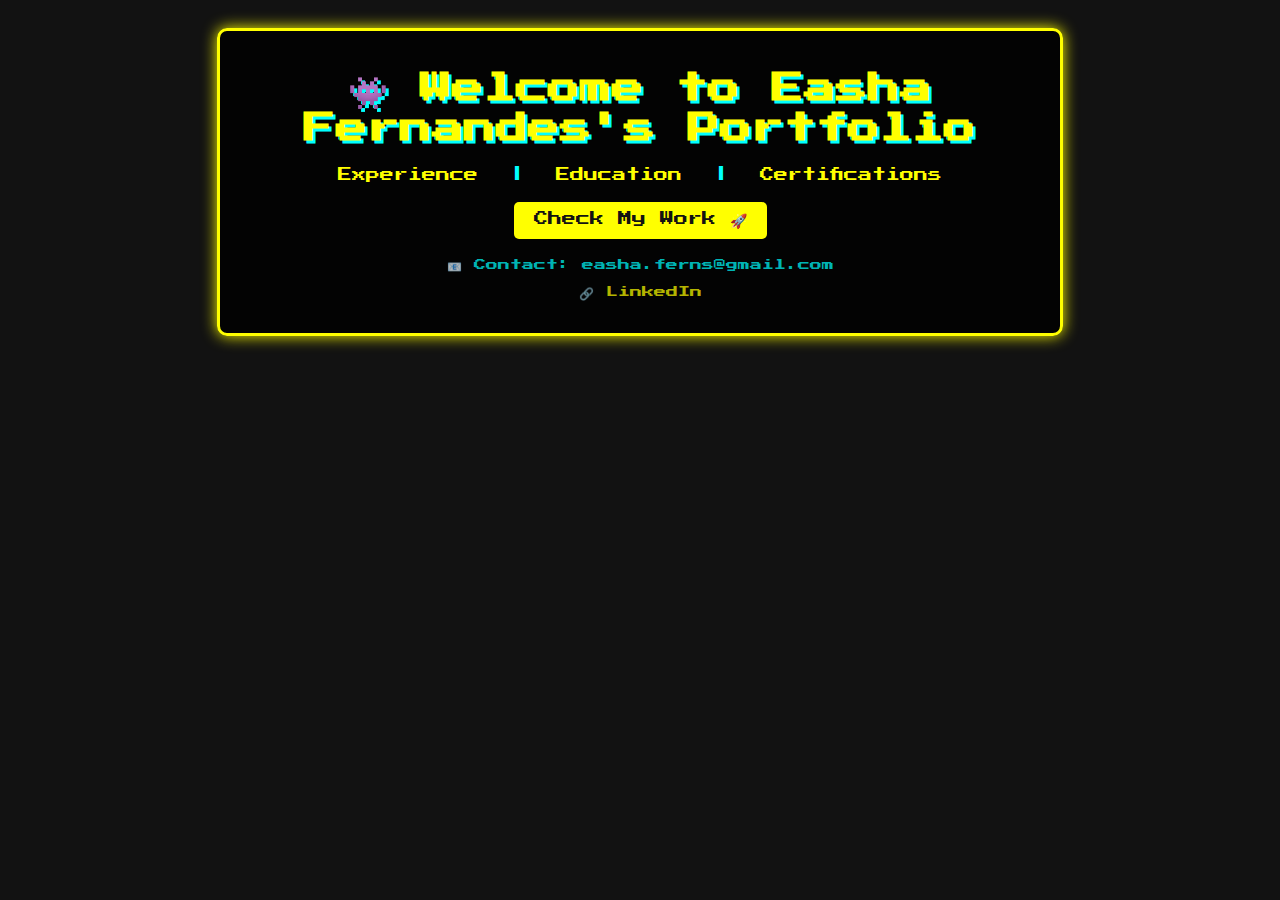
==== index.html @ 199de622 "Checking Python Code" ====
<!DOCTYPE html>
<html lang="en">
<head>
    <meta charset="UTF-8">
    <meta name="viewport" content="width=device-width, initial-scale=1.0">
    <title>Easha Fernandes - Portfolio</title>
    <link rel="stylesheet" href="static/styles.css">
</head>
<body>
    <div class="container">
        <h1>👾 Welcome to Easha Fernandes's Portfolio</h1>
        <p></p>

        <div class="navbar">
            <a href="portfolio/experience.html">Experience</a> |
            <a href="portfolio/education.html">Education</a> |
            <a href="portfolio/certifications.html">Certifications</a>
        </div>

        <p><a class="button" href="https://github.com/eashafernandes/">Check My Work 🚀</a></p>

        <div class="footer">
            <p>📧 Contact: easha.ferns@gmail.com</p>
            <p>🔗 <a href="www.linkedin.com/in/easha-fernandes" target="_blank">LinkedIn</a></p>
        </div>
    </div>
</body>
</html>
---- static/styles.css ----
@import url('https://fonts.googleapis.com/css2?family=Press+Start+2P&display=swap');

:root {
    --bg-color: #121212;
    --text-color: #0ff; /* Neon Cyan */
    --highlight-color: #ff0; /* Neon Yellow */
    --font: 'Press Start 2P', cursive;
}

body {
    background-color: var(--bg-color);
    color: var(--text-color);
    font-family: var(--font);
    text-align: center;
    padding: 20px;
}

.container {
    max-width: 800px;
    margin: auto;
    border: 3px solid var(--highlight-color);
    padding: 20px;
    border-radius: 10px;
    background: rgba(0, 0, 0, 0.8);
    box-shadow: 0px 0px 15px var(--highlight-color);
}

h1, h2 {
    color: var(--highlight-color);
    text-shadow: 3px 3px 0px var(--text-color);
}

a {
    color: var(--highlight-color);
    text-decoration: none;
}

a:hover {
    text-decoration: underline;
    color: var(--text-color);
}

.button {
    display: inline-block;
    background: var(--highlight-color);
    color: var(--bg-color);
    padding: 10px 20px;
    border-radius: 5px;
    font-size: 14px;
    transition: 0.3s;
}

.button:hover {
    background: var(--text-color);
    color: var(--bg-color);
}

.navbar {
    margin-bottom: 20px;
}

.navbar a {
    margin: 0 15px;
    font-size: 14px;
}

.footer {
    margin-top: 20px;
    font-size: 12px;
    opacity: 0.7;
}
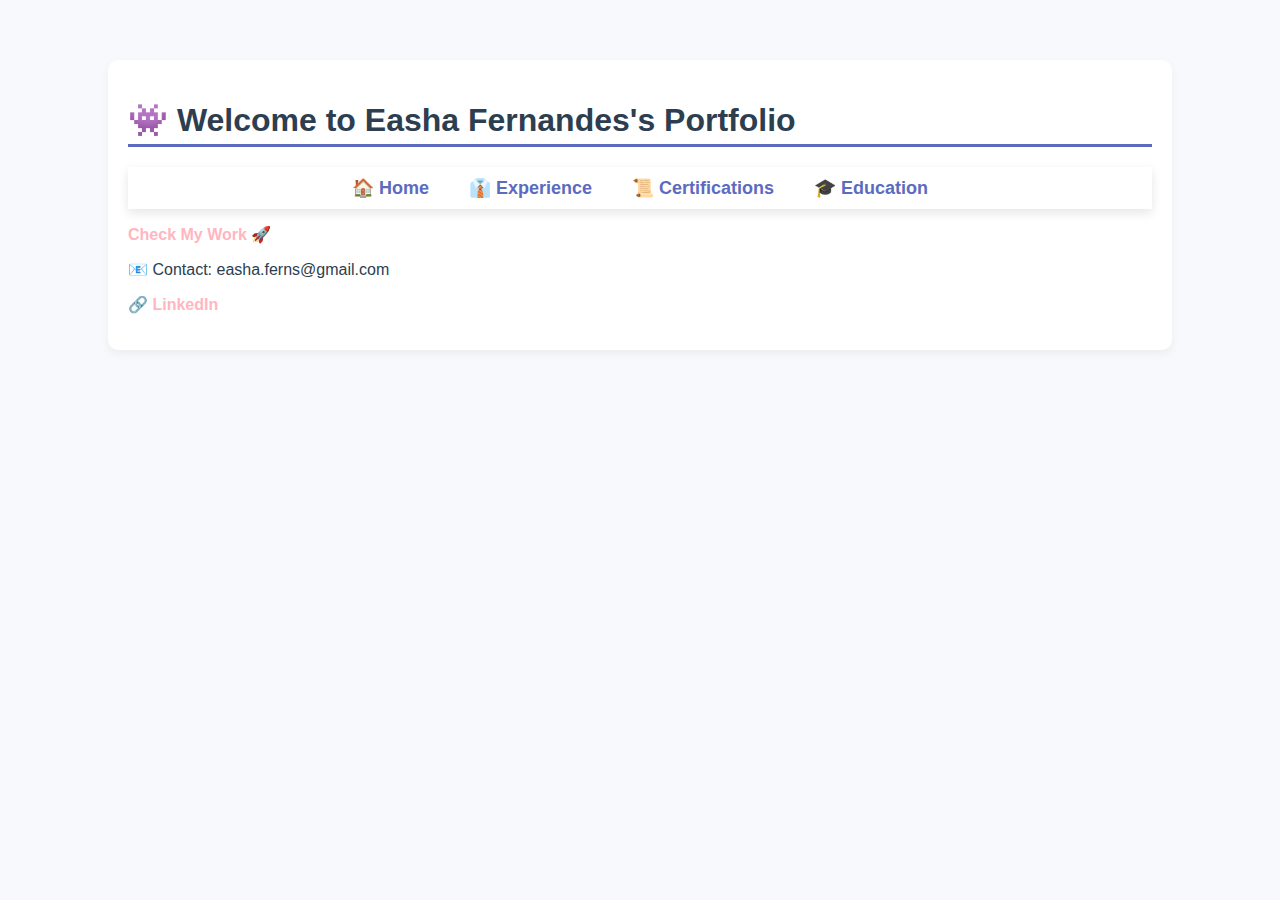
==== commit 8a23f155: "adding navbar" ====
--- a/index.html
+++ b/index.html
@@ -12,10 +12,13 @@
         <p></p>
 
         <div class="navbar">
-            <a href="portfolio/experience.html">Experience</a> |
-            <a href="portfolio/education.html">Education</a> |
-            <a href="portfolio/certifications.html">Certifications</a>
-        </div>
+            <ul>
+                <li><a href="index.html">🏠 Home</a></li>
+                <li><a href="portfolio/experience.html">👔 Experience</a></li>
+                <li><a href="portfolio/certifications.html">📜 Certifications</a></li>
+                <li><a href="portfolio/education.html">🎓 Education</a></li>
+            </ul>
+        </div>        
 
         <p><a class="button" href="https://github.com/eashafernandes/">Check My Work 🚀</a></p>
 
--- a/static/styles.css
+++ b/static/styles.css
@@ -1,71 +1,83 @@
-@import url('https://fonts.googleapis.com/css2?family=Press+Start+2P&display=swap');
-
-:root {
-    --bg-color: #121212;
-    --text-color: #0ff; /* Neon Cyan */
-    --highlight-color: #ff0; /* Neon Yellow */
-    --font: 'Press Start 2P', cursive;
+/* General Styles */
+body {
+    font-family: 'Poppins', sans-serif;
+    background-color: #F7F9FC;
+    color: #34495E;
+    margin: 0;
+    padding: 0;
 }
 
-body {
-    background-color: var(--bg-color);
-    color: var(--text-color);
-    font-family: var(--font);
-    text-align: center;
-    padding: 20px;
+/* Navbar */
+.navbar {
+    background-color: white;
+    box-shadow: 0px 4px 10px rgba(0, 0, 0, 0.1);
+    padding: 10px 0;
+    position: sticky;
+    top: 0;
+    width: 100%;
+    z-index: 100;
 }
 
-.container {
-    max-width: 800px;
-    margin: auto;
-    border: 3px solid var(--highlight-color);
-    padding: 20px;
-    border-radius: 10px;
-    background: rgba(0, 0, 0, 0.8);
-    box-shadow: 0px 0px 15px var(--highlight-color);
+.navbar ul {
+    list-style: none;
+    display: flex;
+    justify-content: center;
+    padding: 0;
+    margin: 0;
 }
 
-h1, h2 {
-    color: var(--highlight-color);
-    text-shadow: 3px 3px 0px var(--text-color);
+.navbar ul li {
+    margin: 0 20px;
 }
 
+.navbar ul li a {
+    text-decoration: none;
+    color: #5C6BC0;
+    font-size: 18px;
+    font-weight: 600;
+    transition: 0.3s;
+}
+
+.navbar ul li a:hover {
+    color: #E57373;
+}
+
+/* Container */
+.container {
+    width: 80%;
+    margin: 60px auto; /* Increased margin to adjust for navbar */
+    padding: 20px;
+    background: white;
+    box-shadow: 0px 4px 10px rgba(0, 0, 0, 0.05);
+    border-radius: 10px;
+}
+
+/* Headings */
+h1 {
+    color: #2C3E50;
+    border-bottom: 3px solid #5C6BC0;
+    padding-bottom: 5px;
+    margin-bottom: 20px;
+}
+
+h2 {
+    color: #5C6BC0;
+    margin-top: 20px;
+}
+
+/* Fix for Hidden Text */
+h3, h4, p {
+    color: #2C3E50;
+}
+
+/* Links */
 a {
-    color: var(--highlight-color);
     text-decoration: none;
+    color: #FFB6C1;
+    font-weight: bold;
+    transition: 0.3s;
 }
 
 a:hover {
-    text-decoration: underline;
-    color: var(--text-color);
+    color: #E57373;
 }
-
-.button {
-    display: inline-block;
-    background: var(--highlight-color);
-    color: var(--bg-color);
-    padding: 10px 20px;
-    border-radius: 5px;
-    font-size: 14px;
-    transition: 0.3s;
-}
-
-.button:hover {
-    background: var(--text-color);
-    color: var(--bg-color);
-}
-
-.navbar {
-    margin-bottom: 20px;
-}
-
-.navbar a {
-    margin: 0 15px;
-    font-size: 14px;
-}
-
-.footer {
-    margin-top: 20px;
-    font-size: 12px;
-    opacity: 0.7;
-}
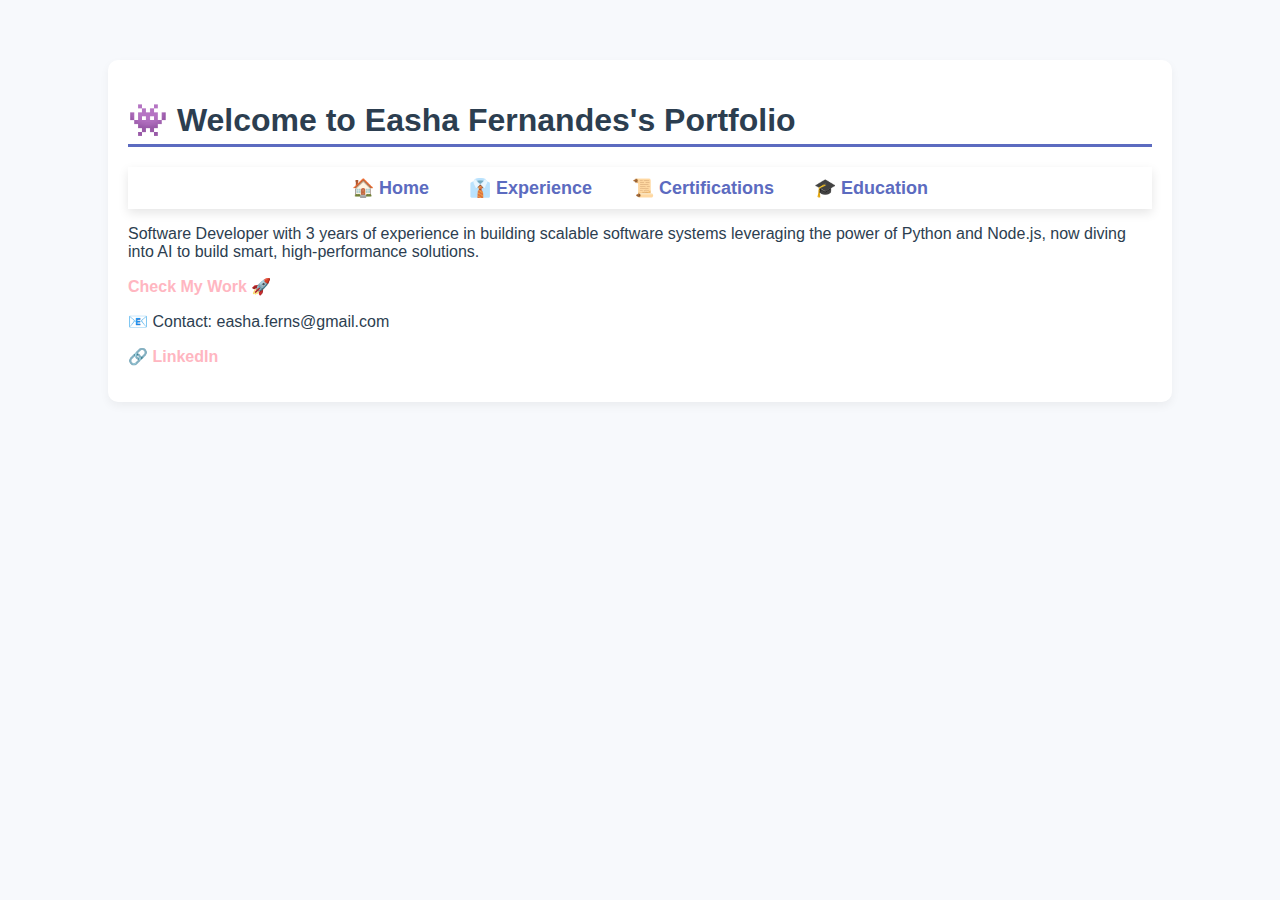
==== commit 445d3b69: "Fixed keys" ====
--- a/index.html
+++ b/index.html
@@ -9,7 +9,6 @@
 <body>
     <div class="container">
         <h1>👾 Welcome to Easha Fernandes's Portfolio</h1>
-        <p></p>
 
         <div class="navbar">
             <ul>
@@ -18,13 +17,17 @@
                 <li><a href="portfolio/certifications.html">📜 Certifications</a></li>
                 <li><a href="portfolio/education.html">🎓 Education</a></li>
             </ul>
-        </div>        
+        </div>     
+        
+        <p>Software Developer with 3 years of experience in building scalable software systems leveraging the power of Python and Node.js,
+now diving into AI to build smart, high-performance solutions.
+</p>
 
         <p><a class="button" href="https://github.com/eashafernandes/">Check My Work 🚀</a></p>
 
         <div class="footer">
             <p>📧 Contact: easha.ferns@gmail.com</p>
-            <p>🔗 <a href="www.linkedin.com/in/easha-fernandes" target="_blank">LinkedIn</a></p>
+            <p>🔗 <a href="www.linkedin.com/in/easha-fernandes">LinkedIn</a></p>
         </div>
     </div>
 </body>
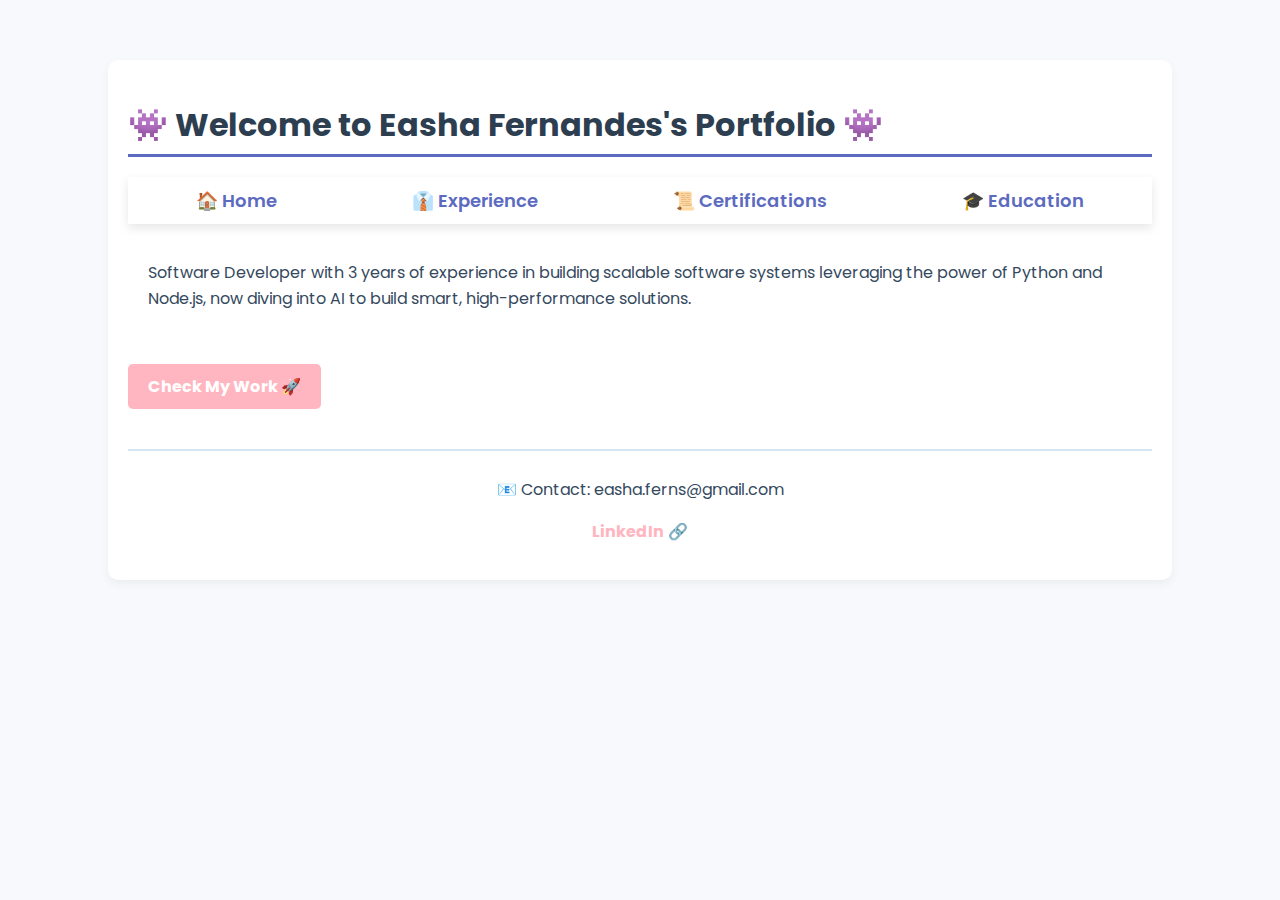
==== commit f7b8ca0c: "updated class for grid and cards + updated data" ====
--- a/index.html
+++ b/index.html
@@ -8,7 +8,7 @@
 </head>
 <body>
     <div class="container">
-        <h1>👾 Welcome to Easha Fernandes's Portfolio</h1>
+        <h1>👾 Welcome to Easha Fernandes's Portfolio 👾</h1>
 
         <div class="navbar">
             <ul>
@@ -19,15 +19,17 @@
             </ul>
         </div>     
         
-        <p>Software Developer with 3 years of experience in building scalable software systems leveraging the power of Python and Node.js,
+        <div class = 'grid'>
+            <p>Software Developer with 3 years of experience in building scalable software systems leveraging the power of Python and Node.js,
 now diving into AI to build smart, high-performance solutions.
 </p>
+        </div>
 
         <p><a class="button" href="https://github.com/eashafernandes/">Check My Work 🚀</a></p>
 
         <div class="footer">
             <p>📧 Contact: easha.ferns@gmail.com</p>
-            <p>🔗 <a href="www.linkedin.com/in/easha-fernandes">LinkedIn</a></p>
+            <p><a href="https://www.linkedin.com/in/easha-fernandes">LinkedIn</a> 🔗</p>
         </div>
     </div>
 </body>
--- a/static/styles.css
+++ b/static/styles.css
@@ -1,83 +1,175 @@
-/* General Styles */
+/* Import Google Fonts */
+@import url('https://fonts.googleapis.com/css2?family=Poppins:wght@400;600&display=swap');
+
+/* ========================
+   Global & Base Styles
+======================== */
 body {
-    font-family: 'Poppins', sans-serif;
-    background-color: #F7F9FC;
-    color: #34495E;
-    margin: 0;
-    padding: 0;
+  font-family: 'Poppins', sans-serif;
+  background-color: #F7F9FC; /* Light pastel blue-gray */
+  color: #34495E;          /* Dark blue-gray for body text */
+  margin: 0;
+  padding: 0;
 }
 
-/* Navbar */
+/* ========================
+   Navbar Styles
+======================== */
 .navbar {
-    background-color: white;
-    box-shadow: 0px 4px 10px rgba(0, 0, 0, 0.1);
-    padding: 10px 0;
-    position: sticky;
-    top: 0;
-    width: 100%;
-    z-index: 100;
+  background-color: white;
+  box-shadow: 0px 4px 10px rgba(0, 0, 0, 0.1);
+  position: sticky;
+  top: 0;
+  width: 100%;
+  z-index: 100;
+}
+
+.nav-container {
+  width: 80%;
+  margin: auto;
 }
 
 .navbar ul {
-    list-style: none;
-    display: flex;
-    justify-content: center;
-    padding: 0;
-    margin: 0;
+  list-style: none;
+  display: flex;
+  justify-content: space-around;
+  align-items: center;
+  padding: 10px 0;
+  margin: 0;
 }
 
 .navbar ul li {
-    margin: 0 20px;
+  margin: 0 10px;
 }
 
 .navbar ul li a {
-    text-decoration: none;
-    color: #5C6BC0;
-    font-size: 18px;
-    font-weight: 600;
-    transition: 0.3s;
+  text-decoration: none;
+  color: #5C6BC0;  /* Soft pastel blue */
+  font-size: 18px;
+  font-weight: 600;
+  transition: 0.3s;
 }
 
 .navbar ul li a:hover {
-    color: #E57373;
+  color: #E57373;  /* Warm accent on hover */
 }
 
-/* Container */
-.container {
-    width: 80%;
-    margin: 60px auto; /* Increased margin to adjust for navbar */
-    padding: 20px;
-    background: white;
-    box-shadow: 0px 4px 10px rgba(0, 0, 0, 0.05);
-    border-radius: 10px;
+/* Responsive Navbar */
+@media (max-width: 768px) {
+  .navbar ul {
+    flex-direction: column;
+  }
 }
 
-/* Headings */
+/* ========================
+   Container & Content Styles
+======================== */
+.container {
+  width: 80%;
+  margin: 60px auto; /* Added top margin to avoid overlap with navbar */
+  padding: 20px;
+  background: white;
+  box-shadow: 0px 4px 10px rgba(0, 0, 0, 0.05);
+  border-radius: 10px;
+}
+
 h1 {
-    color: #2C3E50;
-    border-bottom: 3px solid #5C6BC0;
-    padding-bottom: 5px;
-    margin-bottom: 20px;
+  color: #2C3E50;  /* Deep modern blue-gray */
+  border-bottom: 3px solid #5C6BC0;
+  padding-bottom: 5px;
+  margin-bottom: 20px;
 }
 
 h2 {
-    color: #5C6BC0;
-    margin-top: 20px;
+  color: #5C6BC0;
+  margin-top: 20px;
 }
 
-/* Fix for Hidden Text */
-h3, h4, p {
-    color: #2C3E50;
+p {
+  font-size: 16px;
+  line-height: 1.6;
+  color: #34495E;
 }
 
-/* Links */
 a {
-    text-decoration: none;
-    color: #FFB6C1;
-    font-weight: bold;
-    transition: 0.3s;
+  text-decoration: none;
+  color: #FFB6C1;  /* Pastel pink */
+  font-weight: bold;
+  transition: 0.3s;
 }
 
 a:hover {
-    color: #E57373;
+  color: #E57373;
 }
+
+/* ========================
+   Card Grid & Card Styles
+======================== */
+/* Grid container for cards */
+.grid {
+  display: grid;
+  grid-template-columns: repeat(auto-fit, minmax(250px, 1fr));
+  gap: 20px;
+  padding: 20px;
+}
+
+/* Individual Card Style */
+.card {
+  background-color: white;
+  border: 1px solid #D4E6F1;  /* Light pastel border */
+  border-radius: 10px;
+  padding: 20px;
+  box-shadow: 0 4px 6px rgba(0, 0, 0, 0.1);
+  transition: transform 0.3s ease, box-shadow 0.3s ease;
+}
+
+.card:hover {
+  transform: translateY(-5px);
+  box-shadow: 0 6px 12px rgba(0, 0, 0, 0.15);
+}
+
+/* ========================
+   Form Styles (Contact Page)
+======================== */
+form label {
+  display: block;
+  margin-bottom: 5px;
+  font-weight: 600;
+}
+
+form input,
+form textarea {
+  width: 100%;
+  padding: 10px;
+  margin-bottom: 15px;
+  border: 1px solid #D4E6F1;
+  border-radius: 5px;
+  font-size: 16px;
+}
+
+.button {
+  display: inline-block;
+  background: #FFB6C1;
+  color: white;
+  padding: 10px 20px;
+  border: none;
+  border-radius: 5px;
+  cursor: pointer;
+  font-size: 16px;
+  transition: 0.3s;
+}
+
+.button:hover {
+  background: #E57373;
+}
+
+/* ========================
+   Footer Styles
+======================== */
+.footer {
+  text-align: center;
+  margin-top: 40px;
+  padding-top: 10px;
+  border-top: 2px solid #D4E6F1;
+  font-size: 14px;
+}
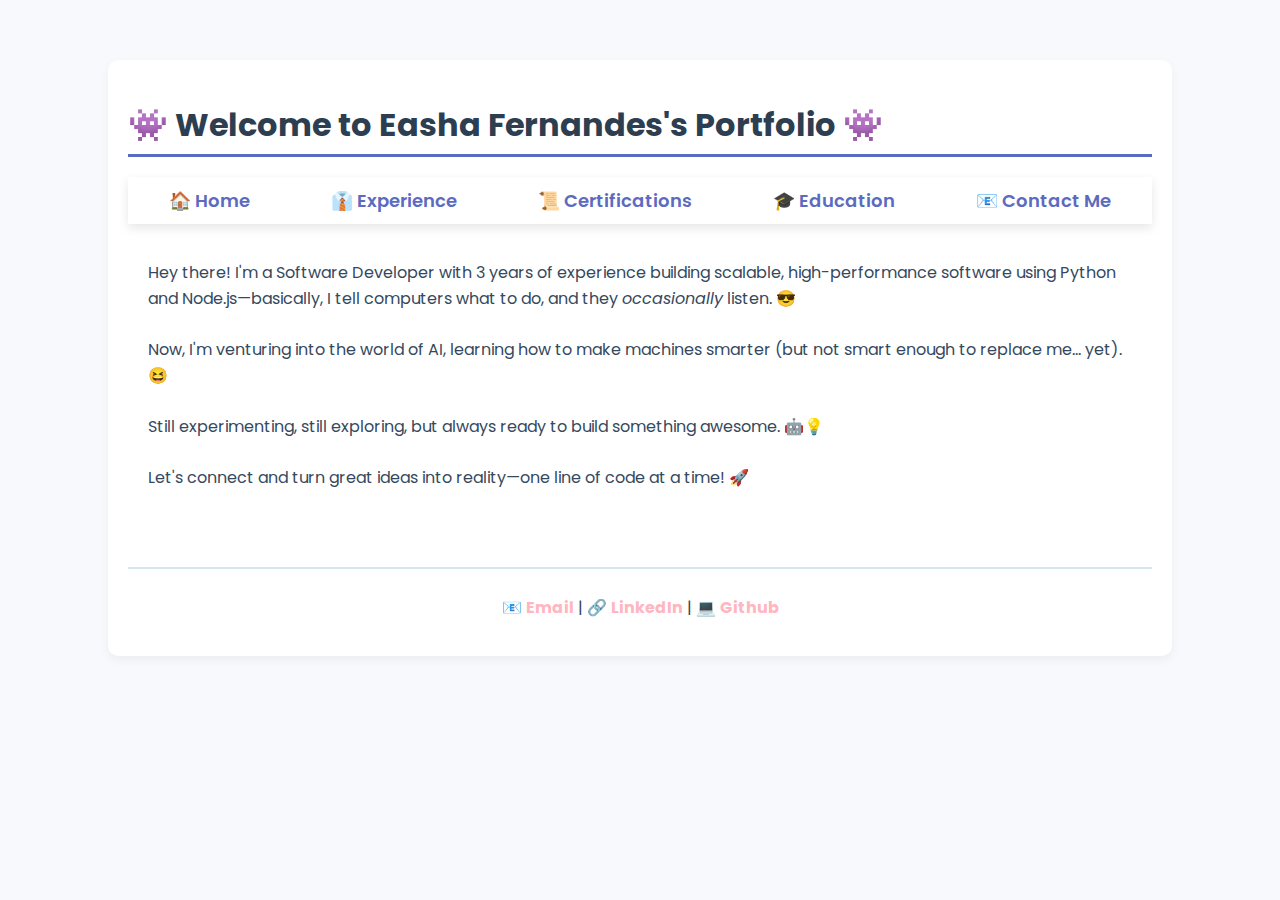
==== commit cc2c8c3f: "1. Fixed Bio and Experince data. 2. Added Footer on all pages, 3. Added a contact me page using Form" ====
--- a/index.html
+++ b/index.html
@@ -16,20 +16,16 @@
                 <li><a href="portfolio/experience.html">👔 Experience</a></li>
                 <li><a href="portfolio/certifications.html">📜 Certifications</a></li>
                 <li><a href="portfolio/education.html">🎓 Education</a></li>
+                <li><a href="portfolio/contactme.html">📧 Contact Me</a></li>
             </ul>
         </div>     
         
         <div class = 'grid'>
-            <p>Software Developer with 3 years of experience in building scalable software systems leveraging the power of Python and Node.js,
-now diving into AI to build smart, high-performance solutions.
-</p>
+            <p>Hey there! I'm a Software Developer with 3 years of experience building scalable, high-performance software using Python and Node.js—basically, I tell computers what to do, and they <i>occasionally</i> listen. 😎<br><br>Now, I'm venturing into the world of AI, learning how to make machines smarter (but not smart enough to replace me… yet). 😆<br><br>Still experimenting, still exploring, but always ready to build something awesome. 🤖💡<br><br>Let's connect and turn great ideas into reality—one line of code at a time! 🚀<br></p>
         </div>
 
-        <p><a class="button" href="https://github.com/eashafernandes/">Check My Work 🚀</a></p>
-
         <div class="footer">
-            <p>📧 Contact: easha.ferns@gmail.com</p>
-            <p><a href="https://www.linkedin.com/in/easha-fernandes">LinkedIn</a> 🔗</p>
+            <p>📧 <a href="mailto:easha.ferns@gmail.com">Email</a> | 🔗 <a href="https://www.linkedin.com/in/easha-fernandes">LinkedIn</a> | 💻 <a href="https://github.com/eashafernandes/">Github</a></p>
         </div>
     </div>
 </body>
--- a/static/styles.css
+++ b/static/styles.css
@@ -106,6 +106,7 @@
    Card Grid & Card Styles
 ======================== */
 /* Grid container for cards */
+
 .grid {
   display: grid;
   grid-template-columns: repeat(auto-fit, minmax(250px, 1fr));
@@ -173,3 +174,21 @@
   border-top: 2px solid #D4E6F1;
   font-size: 14px;
 }
+
+/* Project card styles */
+.project {
+    cursor: pointer;
+    grid-column: span 1;      /* By default, occupies one grid column */
+    overflow: hidden;
+    transition: all 0.3s ease;
+    background-color: white;  /* Ensure background matches your card */
+    border: 1px solid #D4E6F1;
+    border-radius: 10px;
+    padding: 20px;
+    box-shadow: 0 4px 6px rgba(0, 0, 0, 0.1);
+  }
+  
+  /* When expanded, make it span the full grid width */
+  .project.expanded {
+    grid-column: 1 / -1;
+  }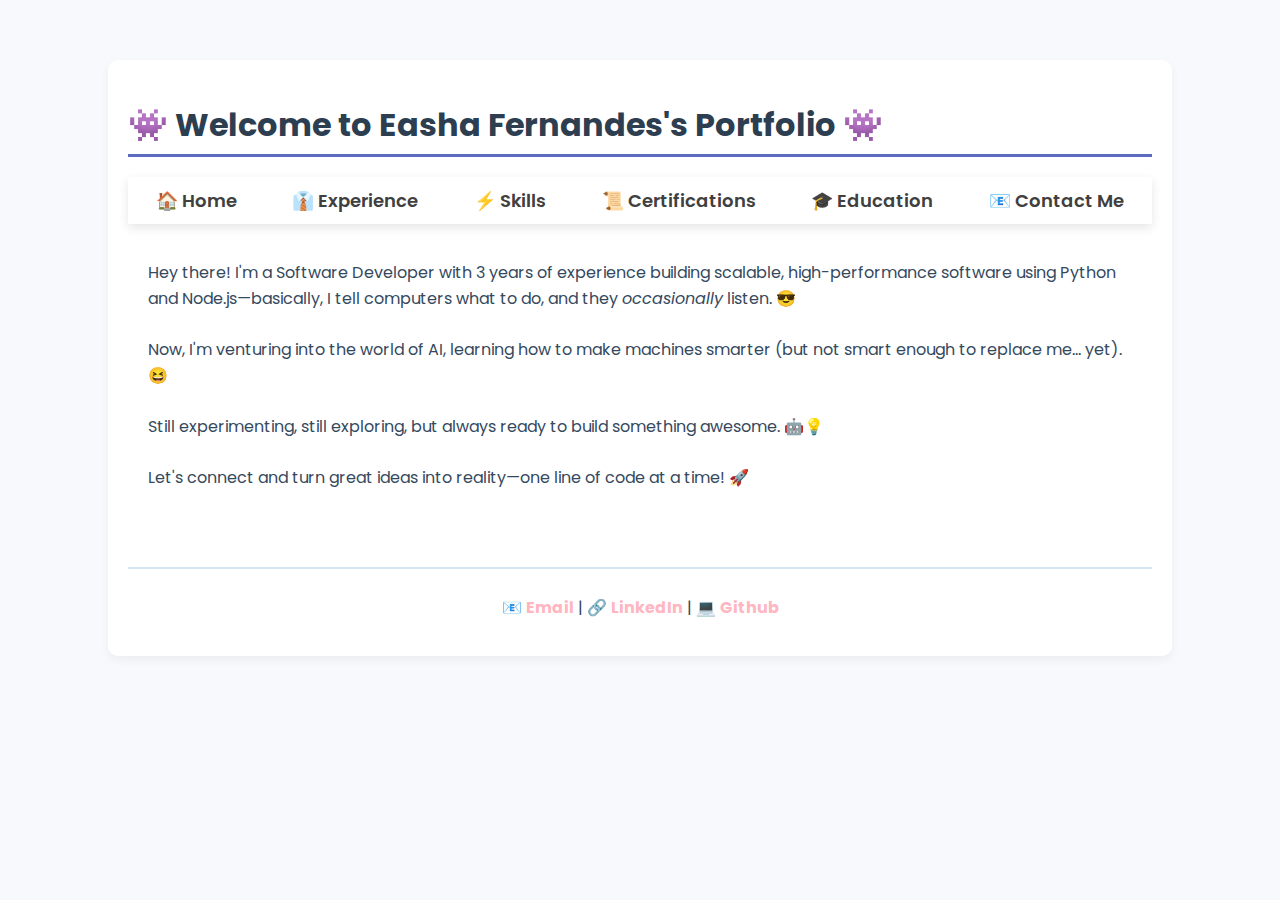
==== commit 1859d7d2: "Added Skills, changed formating and also added links in certifications" ====
--- a/index.html
+++ b/index.html
@@ -14,6 +14,7 @@
             <ul>
                 <li><a href="index.html">🏠 Home</a></li>
                 <li><a href="portfolio/experience.html">👔 Experience</a></li>
+                <li><a href="portfolio/skills.html">⚡ Skills</a></li>
                 <li><a href="portfolio/certifications.html">📜 Certifications</a></li>
                 <li><a href="portfolio/education.html">🎓 Education</a></li>
                 <li><a href="portfolio/contactme.html">📧 Contact Me</a></li>
--- a/static/styles.css
+++ b/static/styles.css
@@ -44,7 +44,7 @@
 
 .navbar ul li a {
   text-decoration: none;
-  color: #5C6BC0;  /* Soft pastel blue */
+  color: #404040;  /* Soft pastel blue */
   font-size: 18px;
   font-weight: 600;
   transition: 0.3s;
@@ -81,7 +81,7 @@
 }
 
 h2 {
-  color: #5C6BC0;
+  color: #404040;
   margin-top: 20px;
 }
 
@@ -116,7 +116,8 @@
 
 /* Individual Card Style */
 .card {
-  background-color: white;
+  /* background-color: white; */
+  background: #CDB4DB   ; /* Soft pastel */
   border: 1px solid #D4E6F1;  /* Light pastel border */
   border-radius: 10px;
   padding: 20px;
@@ -150,10 +151,10 @@
 
 .button {
   display: inline-block;
-  background: #FFB6C1;
-  color: white;
+  background: #FFEB99;
+  color: #34495E;
   padding: 10px 20px;
-  border: none;
+  border: #404040;
   border-radius: 5px;
   cursor: pointer;
   font-size: 16px;
@@ -191,4 +192,70 @@
   /* When expanded, make it span the full grid width */
   .project.expanded {
     grid-column: 1 / -1;
-  }+  }
+
+  /* ========================
+    Skills Section Styles
+  ======================== */
+.skill-category {
+  margin-top: 15px;
+  margin-bottom: 15px;
+  padding: 20px;
+  background: #CDB4DB; /* Soft pastel */
+  border-radius: 16px;
+  backdrop-filter: blur(8px);
+  box-shadow: 0px 4px 12px rgba(0, 0, 0, 0.08);
+  position: relative;
+  overflow: hidden;
+}
+
+
+/* Grid Layout for Skills */
+.skills-grid {
+  display: flex;
+  flex-wrap: wrap;
+  gap: 12px;
+  justify-content: center;
+}
+
+/* Skill Card */
+.skill-card {
+  background: linear-gradient(135deg, #f8f9fa, #e3e7ed);
+  border-radius: 10px;
+  padding: 12px 18px;
+  font-size: 16px;
+  font-weight: 600;
+  color: #34495e;
+  cursor: pointer;
+  box-shadow: 0px 4px 6px rgba(0, 0, 0, 0.08);
+  transition: all 0.3s ease-in-out;
+  display: flex;
+  align-items: center;
+  justify-content: center;
+  flex-direction: column;
+  border: 1px solid rgba(255, 255, 255, 0.4);
+  width: 200px;
+  text-align: center;
+}
+
+.skill-card:hover {
+  background: linear-gradient(135deg, #e3e7ed, #cfd8dc);
+  color: #2c3e50;
+  transform: translateY(-3px);
+  box-shadow: 0px 6px 12px rgba(0, 0, 0, 0.12);
+}
+
+/* Subskills Tooltip */
+.subskills {
+  max-height: 0;
+  overflow: hidden;
+  transition: max-height 0.3s ease-in-out;
+  font-size: 14px;
+  color: #555;
+  margin-top: 5px;
+  text-align: center;
+}
+
+.skill-card:hover .subskills {
+  max-height: 100px;
+}
